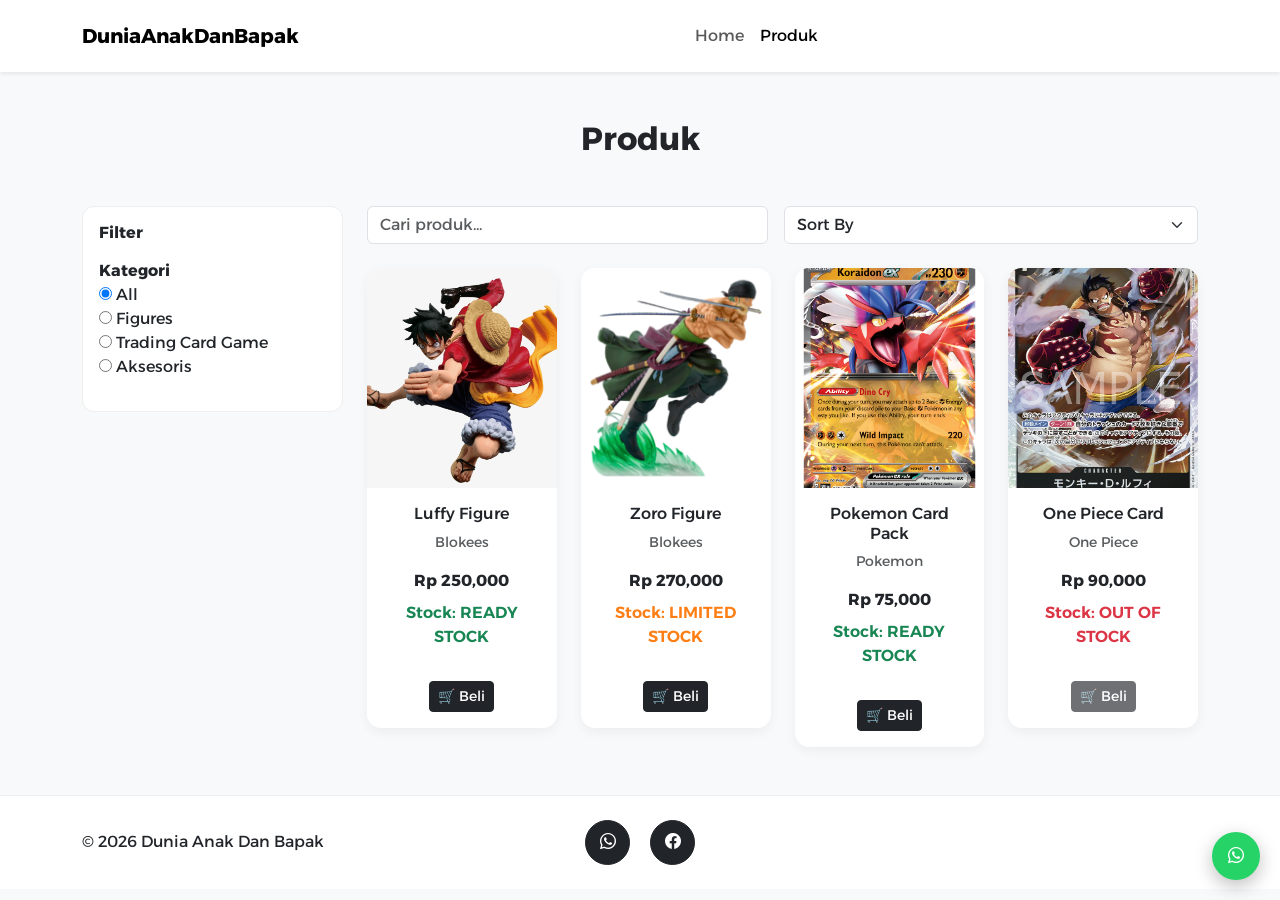
==== product.html @ 615ea70c "Add files via upload" ====
<!DOCTYPE html>
<html lang="en">
<head>
  <meta charset="UTF-8">
  <meta name="viewport" content="width=device-width, initial-scale=1">

  <title>Produk - Dunia Anak Dan Bapak</title>

  <!-- Bootstrap -->
  <link href="https://cdn.jsdelivr.net/npm/bootstrap@5.3.3/dist/css/bootstrap.min.css" rel="stylesheet">

  <!-- Icons -->
  <link href="https://cdn.jsdelivr.net/npm/bootstrap-icons/font/bootstrap-icons.css" rel="stylesheet">

  <!-- Font -->
  <link href="https://fonts.googleapis.com/css2?family=Alexandria:wght@300;400;600;700&display=swap" rel="stylesheet">

  <link rel="stylesheet" href="css/style.css">
</head>

<body>

<!-- 🔝 Navbar -->
<nav class="navbar navbar-expand-lg bg-white shadow-sm py-3">
  <div class="container">
    <a class="navbar-brand fw-bold" href="index.html">DuniaAnakDanBapak</a>

    <button class="navbar-toggler" data-bs-toggle="collapse" data-bs-target="#navMenu">
      ☰
    </button>

    <div class="collapse navbar-collapse" id="navMenu">
      <ul class="navbar-nav mx-auto">
        <li class="nav-item"><a class="nav-link" href="index.html">Home</a></li>
        <li class="nav-item"><a class="nav-link active" href="product.html">Produk</a></li>
      </ul>
    </div>
  </div>
</nav>

<!-- 🔥 PAGE PRODUK -->
<section class="container py-5">

  <h2 class="text-center mb-5 fw-bold">Produk</h2>

  <div class="row">

    <!-- 🔹 SIDEBAR -->
    <div class="col-lg-3 mb-4">
      <div class="filter-box p-3">

        <h6 class="fw-bold mb-3">Filter</h6>

        <!-- Category -->
        <div class="mb-3">
          <strong>Kategori</strong><br>
          <input type="radio" name="cat" onclick="setCategory('All')" checked> All<br>
          <input type="radio" name="cat" onclick="setCategory('Figures')"> Figures<br>
          <input type="radio" name="cat" onclick="setCategory('TCG')"> Trading Card Game<br>
          <input type="radio" name="cat" onclick="setCategory('Accessories')"> Aksesoris
        </div>

        <!-- Sub Filter -->
        <div id="subFilter"></div>

      </div>
    </div>

    <!-- 🔹 CONTENT -->
    <div class="col-lg-9">

      <!-- Top bar -->
      <div class="d-flex flex-column flex-md-row justify-content-between gap-3 mb-4">

        <input type="text" id="searchInput" class="form-control" placeholder="Cari produk...">

        <select class="form-select w-md-25">
          <option>Sort By</option>
          <option>Harga Termurah</option>
          <option>Harga Tertinggi</option>
        </select>

      </div>

      <!-- Product Grid -->
      <div class="row g-4" id="productList"></div>

    </div>

  </div>
</section>
<!-- 🔍 PRODUCT DETAIL MODAL -->
<div class="modal fade" id="productModal" tabindex="-1">
  <div class="modal-dialog modal-lg modal-dialog-centered">
    <div class="modal-content">

      <div class="modal-body p-4">
        <div class="row">

          <!-- IMAGE -->
          <div class="col-md-6 text-center">
            <img id="modalImage" class="img-fluid modal-img">
          </div>

          <!-- INFO -->
          <div class="col-md-6">

            <h4 id="modalName" class="fw-bold"></h4>
            <p id="modalCategory" class="text-muted"></p>

            <h5 id="modalPrice" class="fw-bold mt-2"></h5>
            <p id="modalStock" class="mt-2"></p>

            <hr>

            <p class="small text-muted">
              Produk koleksi berkualitas tinggi, cocok untuk kolektor maupun hadiah spesial.
            </p>

            <a id="modalBuyBtn" target="_blank" class="btn btn-dark w-100">
              <i class="bi bi-cart"></i> Beli Sekarang
            </a>

          </div>

        </div>
      </div>

    </div>
  </div>
</div>
<!-- 🔻 Footer -->
<footer class="footer-modern py-4">
  <div class="container">
    <div class="row align-items-center text-center text-lg-start">

      <div class="col-lg-4 mb-3 mb-lg-0">
        © 2026 Dunia Anak Dan Bapak
      </div>

      <div class="col-lg-4 mb-3 mb-lg-0 text-center">
        <a class="btn btn-dark btn-social mx-2" href ="https://wa.me/6289601990444?text=Halo%20saya%20ingin%20bertanya%20tentang%20Produk-produk" target="_blank"><i class="bi bi-whatsapp"></i></a>
        <a class="btn btn-dark btn-social mx-2" href="https://www.facebook.com/soncantare" target="_blank">
          <i class="bi bi-facebook"></i>
        </a>
        <!-- <a class="btn btn-dark btn-social mx-2"><i class="bi bi-linkedin"></i></a> -->
      </div>

      <div class="col-lg-4 text-lg-end">
        <!-- <a class="link-dark text-decoration-none me-3">Privacy Policy</a>
        <a class="link-dark text-decoration-none">Terms of Use</a> -->
      </div>

    </div>
  </div>
</footer>

<!-- 💬 FAB WA -->
<a href="https://wa.me/6289601990444?text=Halo%20saya%20ingin%20bertanya%20tentang%20Produk-produk"
   class="fab-wa" target="_blank">
  <i class="bi bi-whatsapp"></i>
  <span class="fab-text">Perlu Bantuan?</span>
</a>

<script src="https://cdn.jsdelivr.net/npm/bootstrap@5.3.3/dist/js/bootstrap.bundle.min.js"></script>
<script src="js/script.js"></script>

</body>
</html>
---- css/style.css ----
/* ===== GLOBAL ===== */
body {
  font-family: 'Alexandria', 'Montserrat', sans-serif;
  background: #f8f9fa;
  color: #212529;
}

h1, h2, h3, h4, h5 {
  font-weight: 700;
}

/* ===== PRODUCT CARD ===== */
.product-card {
  border: none;
  border-radius: 14px;
  overflow: hidden;
  background: #fff;
  transition: all 0.3s ease;
  box-shadow: 0 4px 12px rgba(0,0,0,0.05);
}

.product-card:hover {
  transform: translateY(-8px);
  box-shadow: 0 12px 28px rgba(0,0,0,0.12);
}

/* IMAGE */
.product-img {
  width: 100%;
  height: 220px;
  object-fit: cover;
  transition: 0.4s;
}

.product-card:hover .product-img {
  transform: scale(1.05);
}

/* INFO */
.product-info {
  padding: 12px;
}

/* ===== STOCK TEXT ===== */
.stock-ready {
  color: #198754;
  font-weight: 600;
}

.stock-limited {
  color: #fd7e14;
  font-weight: 600;
}

.stock-out {
  color: #dc3545;
  font-weight: 600;
}

/* ===== STOCK BADGE (FIXED) ===== */
.stock-badge {
  position: absolute;
  top: 10px;
  left: 10px;
  color: #fff;
  font-size: 11px;
  padding: 5px 10px;
  font-weight: 600;
  border-radius: 6px;
}

.badge-ready { background: #198754; }
.badge-limited { background: #fd7e14; }
.badge-out { background: #dc3545; }

/* ===== BUTTON ===== */
.btn-buy {
  border-radius: 8px;
  transition: all 0.25s;
}

.btn-buy:hover {
  transform: scale(1.05);
}

/* ===== HERO CAROUSEL ===== */
.hero-img {
  height: 300px;
  object-fit: cover;
  filter: brightness(60%);
}

.carousel-caption {
  bottom: 50%;
  transform: translateY(50%);
}

.carousel-caption h2 {
  font-size: 28px;
}

.carousel-caption p {
  font-size: 14px;
}

/* ===== MODAL (🔥 UPGRADE BESAR) ===== */
.modal-content {
  border: none;
  border-radius: 18px;
  overflow: hidden;
  animation: fadeInScale 0.3s ease;
}

@keyframes fadeInScale {
  from {
    transform: scale(0.9);
    opacity: 0;
  }
  to {
    transform: scale(1);
    opacity: 1;
  }
}

/* IMAGE AREA */
.modal-img {
  max-height: 380px;
  object-fit: contain;
  transition: 0.4s;
  cursor: zoom-in;
}

.modal-img:hover {
  transform: scale(1.15);
}

/* MODAL TEXT */
#modalName {
  font-size: 22px;
}

#modalPrice {
  color: #000;
}

/* BUTTON MODAL */
#modalBuyBtn {
  border-radius: 10px;
  padding: 10px;
  transition: 0.3s;
}

#modalBuyBtn:hover {
  transform: scale(1.05);
}

/* ===== FAB WHATSAPP ===== */
.fab-wa {
  position: fixed;
  bottom: 20px;
  right: 20px;
  background: #25D366;
  color: #fff;
  border-radius: 50px;
  padding: 12px 16px;
  display: flex;
  align-items: center;
  gap: 8px;
  text-decoration: none;
  box-shadow: 0 6px 18px rgba(0,0,0,0.25);
  transition: all 0.3s ease;
  z-index: 999;
}

.fab-wa:hover {
  transform: scale(1.08);
}

.fab-text {
  display: none;
  font-size: 13px;
}

.fab-wa:hover .fab-text {
  display: inline;
}

/* ===== FOOTER ===== */
.footer-modern {
  background: #fff;
  border-top: 1px solid #eee;
}

.btn-social {
  width: 45px;
  height: 45px;
  border-radius: 50%;
  display: inline-flex;
  align-items: center;
  justify-content: center;
}

/* ===== FILTER BOX ===== */
.filter-box {
  border: 1px solid #eee;
  border-radius: 12px;
  background: #fff;
  padding: 15px;
}

/* ===== ADMIN CARD ===== */
.admin-card {
  border-radius: 15px;
  height: 220px;
  cursor: pointer;
  transition: 0.3s;
}

.admin-card:hover {
  transform: translateY(-8px);
  box-shadow: 0 10px 25px rgba(0,0,0,0.15);
}

/* ADD CARD STYLE */
.add-card {
  border: 2px dashed #ccc;
  color: #999;
}

.add-card:hover {
  border-color: #000;
  color: #000;
}

/* Navbar Admin Button */
.navbar .btn {
  border-radius: 20px;
  padding: 6px 14px;
  transition: 0.3s;
}

.navbar .btn:hover {
  transform: scale(1.05);
}

/* ===== RESPONSIVE ===== */
@media (max-width: 768px) {

  .hero-img {
    height: 220px;
  }

  .carousel-caption h2 {
    font-size: 18px;
  }

  .carousel-caption p {
    font-size: 12px;
  }

  .product-img {
    height: 180px;
  }

  .fab-wa {
    bottom: 15px;
    right: 15px;
  }

  .modal-img {
    max-height: 250px;
  }
}
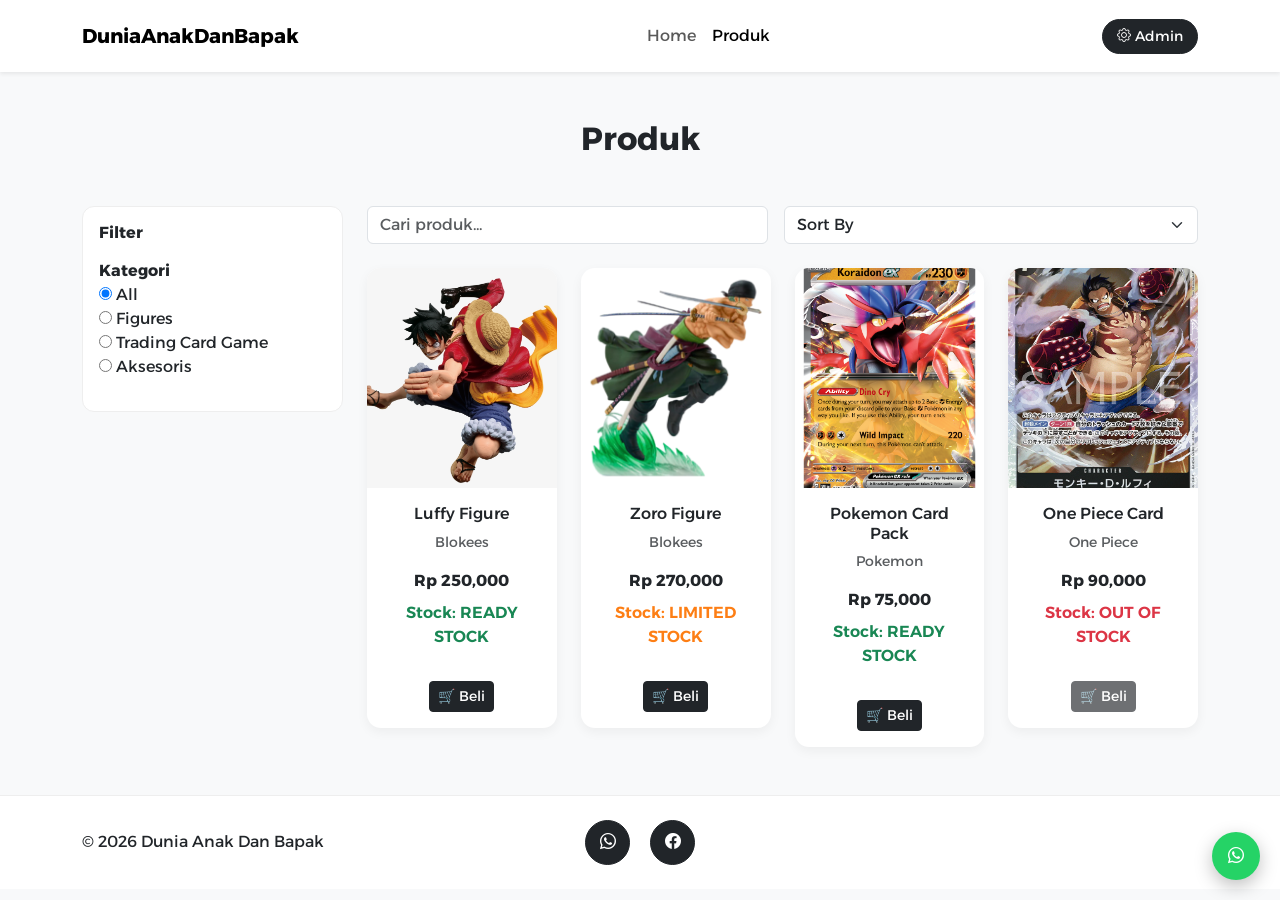
==== commit f10cbcfd: "Update product.html" ====
--- a/product.html
+++ b/product.html
@@ -23,17 +23,38 @@
 <!-- 🔝 Navbar -->
 <nav class="navbar navbar-expand-lg bg-white shadow-sm py-3">
   <div class="container">
+    
+    <!-- Logo -->
     <a class="navbar-brand fw-bold" href="index.html">DuniaAnakDanBapak</a>
 
+    <!-- Toggle -->
     <button class="navbar-toggler" data-bs-toggle="collapse" data-bs-target="#navMenu">
       ☰
     </button>
 
+    <!-- Menu -->
     <div class="collapse navbar-collapse" id="navMenu">
+
+      <!-- CENTER MENU -->
       <ul class="navbar-nav mx-auto">
-        <li class="nav-item"><a class="nav-link" href="index.html">Home</a></li>
-        <li class="nav-item"><a class="nav-link active" href="product.html">Produk</a></li>
+        <li class="nav-item">
+          <a class="nav-link" href="index.html">Home</a>
+        </li>
+        <li class="nav-item">
+          <a class="nav-link active" href="product.html">Produk</a>
+        </li>
       </ul>
+
+      <!-- RIGHT MENU -->
+      <div class="d-flex align-items-center gap-3">
+
+        <!-- ADMIN BUTTON -->
+        <a href="admin.html" class="btn btn-dark btn-sm">
+          <i class="bi bi-gear"></i> Admin
+        </a>
+
+      </div>
+
     </div>
   </div>
 </nav>
@@ -166,4 +187,4 @@
 <script src="js/script.js"></script>
 
 </body>
-</html>+</html>
